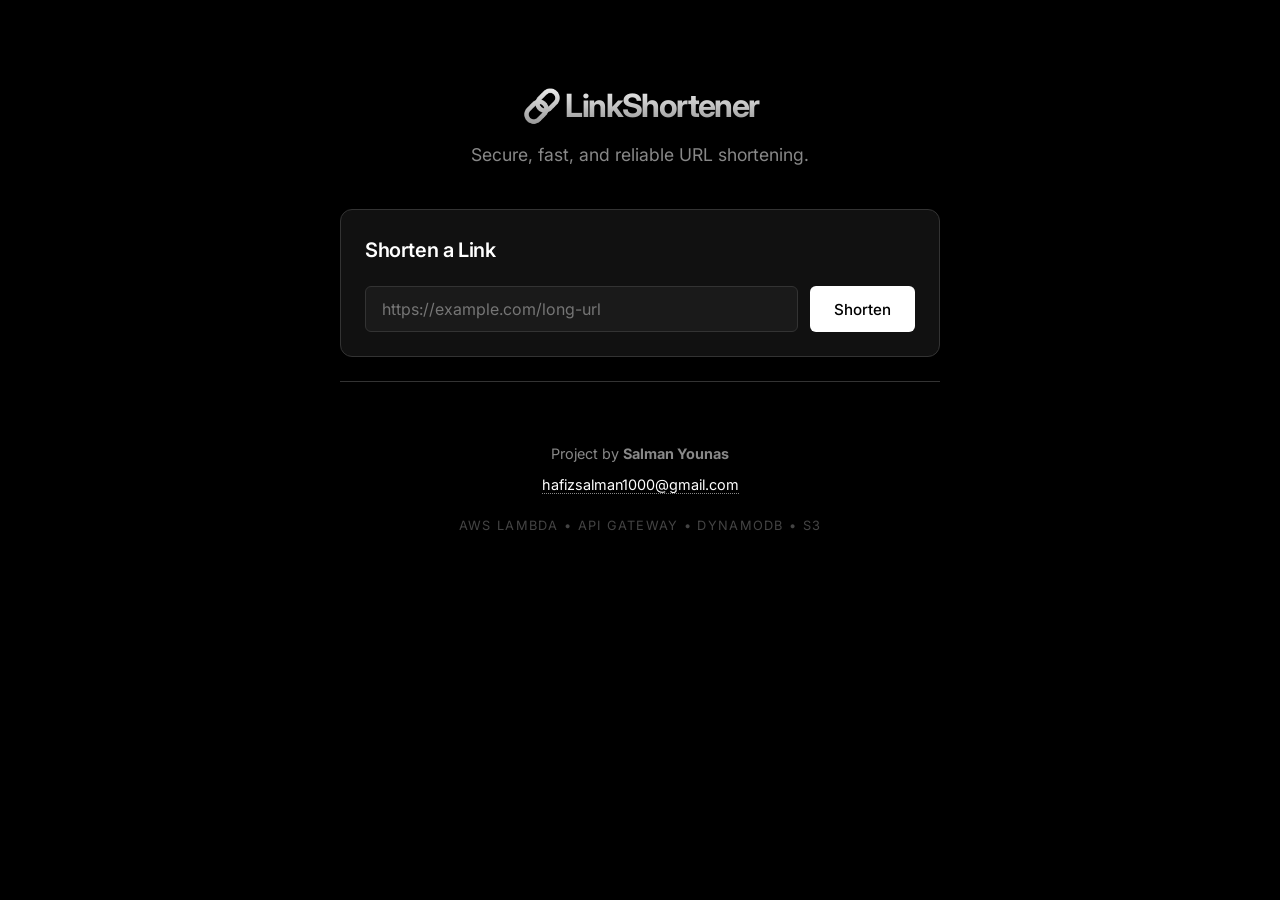
==== src/frontend/index.html @ 786542b2 "Initial commit" ====
<!DOCTYPE html>
<html lang="en">
<head>
    <meta charset="UTF-8">
    <meta name="viewport" content="width=device-width, initial-scale=1.0">
    <title>Link Shortener | Simple & Secure</title>
    <link rel="stylesheet" href="style.css">
    <link href="https://fonts.googleapis.com/css2?family=Inter:wght@400;500;600;700&display=swap" rel="stylesheet">
</head>
<body>
    <div class="container">
        <header>
            <div class="logo">🔗 LinkShortener</div>
            <p class="subtitle">Secure, fast, and reliable URL shortening.</p>
        </header>
        
        <main>
            <section class="card form-section">
                <h2>Shorten a Link</h2>
                <form id="createLinkForm" onsubmit="createShortLink(event)">
                    <div class="input-group">
                        <label for="originalUrl" class="sr-only">Original URL</label>
                        <input 
                            type="url" 
                            id="originalUrl" 
                            name="url" 
                            placeholder="https://example.com/long-url"
                            required
                        >
                        <button type="submit" class="btn-primary">Shorten</button>
                    </div>
                </form>
            </section>
            
            <section class="card result-section" id="resultSection" style="display: none;">
                <h2>Your Short Link</h2>
                <div class="short-url-wrapper">
                    <input type="text" id="shortUrlDisplay" readonly>
                    <button type="button" class="btn-secondary" onclick="copyToClipboard()">Copy</button>
                </div>
                <div id="linkInfo" class="link-meta"></div>
            </section>
            
            <div id="errorMessage" class="error-message" style="display: none;"></div>
            <div id="loadingIndicator" class="loading" style="display: none;">
                <div class="spinner"></div> Processing...
            </div>
        </main>
        
        <footer>
            <div class="footer-content">
                <p>Project by <strong>Salman Younas</strong></p>
                <p><a href="mailto:hafizsalman1000@gmail.com">hafizsalman1000@gmail.com</a></p>
                <div class="tech-stack">
                    <span>AWS Lambda</span> • <span>API Gateway</span> • <span>DynamoDB</span> • <span>S3</span>
                </div>
            </div>
        </footer>
    </div>
    
    <script src="script.js"></script>
</body>
</html>
---- src/frontend/style.css ----
/* Vercel-like Dark Theme */
:root {
    --bg-color: #000000;
    --card-bg: #111111;
    --text-primary: #ffffff;
    --text-secondary: #888888;
    --accent-color: #ffffff;
    --accent-hover: #cccccc;
    --border-color: #333333;
    --error-bg: #331111;
    --error-text: #ff4444;
    --input-bg: #1a1a1a;
}

* {
    margin: 0;
    padding: 0;
    box-sizing: border-box;
}

body {
    font-family: 'Inter', -apple-system, BlinkMacSystemFont, sans-serif;
    background-color: var(--bg-color);
    color: var(--text-primary);
    line-height: 1.6;
    min-height: 100vh;
    display: flex;
    flex-direction: column;
}

.container {
    max-width: 640px;
    margin: 0 auto;
    padding: 0 20px;
    width: 100%;
}

header {
    padding: 80px 0 40px;
    text-align: center;
}

.logo {
    font-size: 2rem;
    font-weight: 700;
    letter-spacing: -0.05em;
    margin-bottom: 10px;
    background: linear-gradient(180deg, #fff, #888);
    -webkit-background-clip: text;
    -webkit-text-fill-color: transparent;
}

.subtitle {
    color: var(--text-secondary);
    font-size: 1.1rem;
}

.card {
    background-color: var(--card-bg);
    border: 1px solid var(--border-color);
    border-radius: 12px;
    padding: 24px;
    margin-bottom: 24px;
    transition: transform 0.2s, border-color 0.2s;
}

.card:hover {
    border-color: #555;
}

h2 {
    font-size: 1.25rem;
    font-weight: 600;
    margin-bottom: 20px;
    letter-spacing: -0.02em;
}

/* Forms */
.input-group {
    display: flex;
    gap: 12px;
    flex-direction: column;
}

@media (min-width: 600px) {
    .input-group {
        flex-direction: row;
    }
}

input[type="url"],
input[type="text"] {
    background-color: var(--input-bg);
    border: 1px solid var(--border-color);
    color: var(--text-primary);
    padding: 12px 16px;
    border-radius: 6px;
    font-size: 1rem;
    width: 100%;
    transition: border-color 0.2s, box-shadow 0.2s;
    font-family: inherit;
}

input:focus {
    outline: none;
    border-color: var(--accent-color);
    box-shadow: 0 0 0 2px rgba(255, 255, 255, 0.1);
}

.sr-only {
    position: absolute;
    width: 1px;
    height: 1px;
    padding: 0;
    margin: -1px;
    overflow: hidden;
    clip: rect(0, 0, 0, 0);
    white-space: nowrap;
    border: 0;
}

/* Buttons */
button {
    font-family: inherit;
    font-weight: 500;
    cursor: pointer;
    border: none;
    border-radius: 6px;
    transition: all 0.2s;
    font-size: 0.95rem;
    padding: 12px 24px;
}

.btn-primary {
    background-color: var(--accent-color);
    color: #000;
}

.btn-primary:hover {
    background-color: var(--accent-hover);
}

.btn-secondary {
    background-color: var(--input-bg);
    border: 1px solid var(--border-color);
    color: var(--text-primary);
}

.btn-secondary:hover {
    background-color: #222;
    border-color: #666;
}

/* Results */
.short-url-wrapper {
    display: flex;
    gap: 10px;
    margin-bottom: 20px;
}

.link-meta {
    font-size: 0.9rem;
    color: var(--text-secondary);
    border-top: 1px solid var(--border-color);
    padding-top: 15px;
}

.link-meta p {
    margin-bottom: 6px;
}

.link-meta strong {
    color: var(--text-primary);
}

/* Utilities */
.error-message {
    background-color: var(--error-bg);
    color: var(--error-text);
    border: 1px solid rgba(255, 68, 68, 0.2);
    padding: 16px;
    border-radius: 8px;
    margin-bottom: 20px;
    font-size: 0.9rem;
}

.loading {
    text-align: center;
    color: var(--text-secondary);
    margin: 20px 0;
}

.spinner {
    display: inline-block;
    width: 20px;
    height: 20px;
    border: 2px solid rgba(255,255,255,0.1);
    border-radius: 50%;
    border-top-color: var(--accent-color);
    animation: spin 1s ease-in-out infinite;
    vertical-align: middle;
    margin-right: 8px;
}

@keyframes spin {
    to { transform: rotate(360deg); }
}

/* Footer */
footer {
    margin-top: auto;
    padding: 60px 0 40px;
    text-align: center;
    border-top: 1px solid var(--border-color);
}

.footer-content p {
    color: var(--text-secondary);
    font-size: 0.9rem;
    margin-bottom: 8px;
}

.footer-content a {
    color: var(--text-primary);
    text-decoration: none;
    border-bottom: 1px dotted var(--text-secondary);
}

.footer-content a:hover {
    border-bottom-style: solid;
}

.tech-stack {
    margin-top: 20px;
    font-size: 0.8rem;
    color: #444;
    text-transform: uppercase;
    letter-spacing: 0.1em;
}
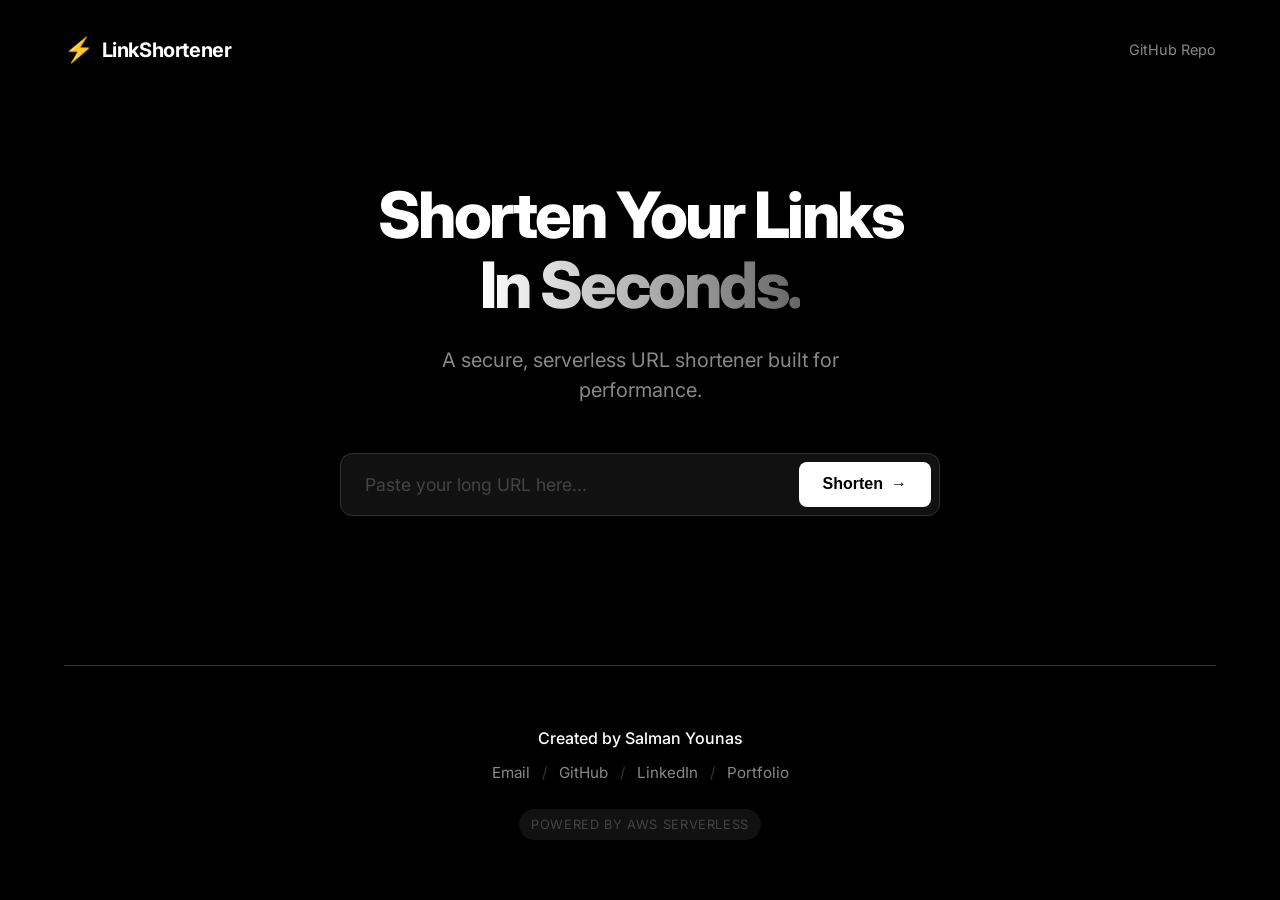
==== commit 0dbd1188: "enhance the front-end" ====
--- a/src/frontend/index.html
+++ b/src/frontend/index.html
@@ -1,63 +1,90 @@
 <!DOCTYPE html>
 <html lang="en">
+
 <head>
     <meta charset="UTF-8">
     <meta name="viewport" content="width=device-width, initial-scale=1.0">
-    <title>Link Shortener | Simple & Secure</title>
+    <title>Serverless Link Shortener</title>
     <link rel="stylesheet" href="style.css">
-    <link href="https://fonts.googleapis.com/css2?family=Inter:wght@400;500;600;700&display=swap" rel="stylesheet">
+    <link rel="preconnect" href="https://fonts.googleapis.com">
+    <link rel="preconnect" href="https://fonts.gstatic.com" crossorigin>
+    <link href="https://fonts.googleapis.com/css2?family=Inter:wght@400;500;600;700;800&display=swap" rel="stylesheet">
 </head>
+
 <body>
-    <div class="container">
+    <div class="page-wrapper">
         <header>
-            <div class="logo">🔗 LinkShortener</div>
-            <p class="subtitle">Secure, fast, and reliable URL shortening.</p>
+            <nav>
+                <div class="logo">
+                    <span class="logo-icon">⚡</span>
+                    LinkShortener
+                </div>
+                <a href="https://github.com/salmanyounas1000/serverless-Link-shorten-aws" target="_blank"
+                    class="github-link">GitHub Repo</a>
+            </nav>
         </header>
-        
+
         <main>
-            <section class="card form-section">
-                <h2>Shorten a Link</h2>
-                <form id="createLinkForm" onsubmit="createShortLink(event)">
-                    <div class="input-group">
-                        <label for="originalUrl" class="sr-only">Original URL</label>
-                        <input 
-                            type="url" 
-                            id="originalUrl" 
-                            name="url" 
-                            placeholder="https://example.com/long-url"
-                            required
-                        >
-                        <button type="submit" class="btn-primary">Shorten</button>
+            <section class="hero">
+                <h1 class="hero-title">Shorten Your Links <br><span class="gradient-text">In Seconds.</span></h1>
+                <p class="hero-subtitle">A secure, serverless URL shortener built for performance.</p>
+
+                <div class="shortener-box">
+                    <form id="createLinkForm" onsubmit="createShortLink(event)">
+                        <div class="input-container">
+                            <input type="url" id="originalUrl" name="url" placeholder="Paste your long URL here..."
+                                required autocomplete="off">
+                            <button type="submit" class="btn-primary">
+                                Shorten <span class="btn-arrow">→</span>
+                            </button>
+                        </div>
+                    </form>
+
+                    <div id="loadingIndicator" class="loading-state" style="display: none;">
+                        <div class="spinner"></div> Creating your link...
                     </div>
-                </form>
+
+                    <div id="errorMessage" class="error-state" style="display: none;"></div>
+
+                    <div id="resultSection" class="result-card" style="display: none;">
+                        <div class="result-header">
+                            <span class="success-icon">✓</span>
+                            <span>Link Created Successfully</span>
+                        </div>
+                        <div class="link-display">
+                            <input type="text" id="shortUrlDisplay" readonly onclick="this.select()">
+                            <button type="button" class="btn-copy" onclick="copyToClipboard()">Copy</button>
+                        </div>
+                        <div id="linkInfo" class="link-meta"></div>
+                    </div>
+                </div>
             </section>
-            
-            <section class="card result-section" id="resultSection" style="display: none;">
-                <h2>Your Short Link</h2>
-                <div class="short-url-wrapper">
-                    <input type="text" id="shortUrlDisplay" readonly>
-                    <button type="button" class="btn-secondary" onclick="copyToClipboard()">Copy</button>
+        </main>
+
+        <footer>
+            <div class="footer-container">
+                <div class="creator-info">
+                    <h3>Created by Salman Younas</h3>
+                    <div class="social-links">
+                        <a href="mailto:hafizsalman1000@gmail.com" class="social-link">Email</a>
+                        <span class="separator">/</span>
+                        <a href="https://github.com/salmanyounas1000" target="_blank" class="social-link">GitHub</a>
+                        <span class="separator">/</span>
+                        <a href="https://www.linkedin.com/in/salmanyounas1000/" target="_blank"
+                            class="social-link">LinkedIn</a>
+                        <span class="separator">/</span>
+                        <a href="https://salman-devops-portfolio.s3.ap-northeast-1.amazonaws.com/index.html"
+                            target="_blank" class="social-link">Portfolio</a>
+                    </div>
                 </div>
-                <div id="linkInfo" class="link-meta"></div>
-            </section>
-            
-            <div id="errorMessage" class="error-message" style="display: none;"></div>
-            <div id="loadingIndicator" class="loading" style="display: none;">
-                <div class="spinner"></div> Processing...
-            </div>
-        </main>
-        
-        <footer>
-            <div class="footer-content">
-                <p>Project by <strong>Salman Younas</strong></p>
-                <p><a href="mailto:hafizsalman1000@gmail.com">hafizsalman1000@gmail.com</a></p>
-                <div class="tech-stack">
-                    <span>AWS Lambda</span> • <span>API Gateway</span> • <span>DynamoDB</span> • <span>S3</span>
+                <div class="tech-badge">
+                    <span>Powered by AWS Serverless</span>
                 </div>
             </div>
         </footer>
     </div>
-    
+
     <script src="script.js"></script>
 </body>
-</html>
+
+</html>
--- a/src/frontend/style.css
+++ b/src/frontend/style.css
@@ -1,15 +1,15 @@
-/* Vercel-like Dark Theme */
+/* Modern Sleek Dark Theme */
 :root {
     --bg-color: #000000;
-    --card-bg: #111111;
     --text-primary: #ffffff;
     --text-secondary: #888888;
-    --accent-color: #ffffff;
-    --accent-hover: #cccccc;
+    --accent-glow: rgba(255, 255, 255, 0.15);
     --border-color: #333333;
-    --error-bg: #331111;
-    --error-text: #ff4444;
-    --input-bg: #1a1a1a;
+    --card-bg: #0a0a0a;
+    --input-bg: #111111;
+    --success-color: #00e054;
+    --error-color: #ff3333;
+    --font-heading: 'Inter', -apple-system, sans-serif;
 }
 
 * {
@@ -19,221 +19,340 @@
 }
 
 body {
-    font-family: 'Inter', -apple-system, BlinkMacSystemFont, sans-serif;
     background-color: var(--bg-color);
     color: var(--text-primary);
-    line-height: 1.6;
+    font-family: var(--font-heading);
     min-height: 100vh;
+    overflow-x: hidden;
+    line-height: 1.5;
+}
+
+.page-wrapper {
     display: flex;
     flex-direction: column;
-}
-
-.container {
-    max-width: 640px;
+    min-height: 100vh;
+    max-width: 1200px;
     margin: 0 auto;
-    padding: 0 20px;
+    padding: 0 24px;
+}
+
+/* Header */
+header {
+    padding: 32px 0;
+    display: flex;
+    justify-content: space-between;
+    align-items: center;
+}
+
+nav {
+    display: flex;
+    justify-content: space-between;
     width: 100%;
-}
-
-header {
-    padding: 80px 0 40px;
+    align-items: center;
+}
+
+.logo {
+    font-weight: 700;
+    font-size: 1.25rem;
+    display: flex;
+    align-items: center;
+    gap: 8px;
+    letter-spacing: -0.02em;
+}
+
+.logo-icon {
+    font-size: 1.5rem;
+}
+
+.github-link {
+    color: var(--text-secondary);
+    text-decoration: none;
+    font-size: 0.9rem;
+    transition: color 0.2s;
+}
+
+.github-link:hover {
+    color: var(--text-primary);
+}
+
+/* Hero Section */
+.hero {
+    flex: 1;
+    display: flex;
+    flex-direction: column;
+    justify-content: center;
+    align-items: center;
     text-align: center;
-}
-
-.logo {
-    font-size: 2rem;
-    font-weight: 700;
-    letter-spacing: -0.05em;
-    margin-bottom: 10px;
-    background: linear-gradient(180deg, #fff, #888);
+    padding: 80px 0;
+    width: 100%;
+    max-width: 800px;
+    margin: 0 auto;
+}
+
+.hero-title {
+    font-size: 4rem;
+    font-weight: 800;
+    line-height: 1.1;
+    letter-spacing: -0.04em;
+    margin-bottom: 24px;
+}
+
+.gradient-text {
+    background: linear-gradient(to right, #fff, #666);
     -webkit-background-clip: text;
     -webkit-text-fill-color: transparent;
 }
 
-.subtitle {
-    color: var(--text-secondary);
+.hero-subtitle {
+    font-size: 1.25rem;
+    color: var(--text-secondary);
+    margin-bottom: 48px;
+    max-width: 500px;
+}
+
+/* Shortener Box */
+.shortener-box {
+    width: 100%;
+    max-width: 600px;
+}
+
+.input-container {
+    display: flex;
+    gap: 12px;
+    background: var(--input-bg);
+    padding: 8px;
+    border-radius: 12px;
+    border: 1px solid var(--border-color);
+    transition: border-color 0.2s, box-shadow 0.2s;
+}
+
+.input-container:focus-within {
+    border-color: #666;
+    box-shadow: 0 0 0 4px var(--accent-glow);
+}
+
+input[type="url"] {
+    flex: 1;
+    background: transparent;
+    border: none;
+    color: var(--text-primary);
     font-size: 1.1rem;
-}
-
-.card {
-    background-color: var(--card-bg);
+    padding: 12px 16px;
+    font-family: inherit;
+    min-width: 0; /* Critical for flex child overflow */
+}
+
+input[type="url"]:focus {
+    outline: none;
+}
+
+/* Fix for placeholder overflow if needed, though min-width:0 handles the input width */
+input[type="url"]::placeholder {
+    color: #444;
+}
+
+.btn-primary {
+    background: var(--text-primary);
+    color: var(--bg-color);
+    border: none;
+    padding: 12px 24px;
+    font-size: 1rem;
+    font-weight: 600;
+    border-radius: 8px;
+    cursor: pointer;
+    transition: transform 0.1s;
+    display: flex;
+    align-items: center;
+    gap: 8px;
+    white-space: nowrap;
+}
+
+.btn-primary:hover {
+    opacity: 0.9;
+    transform: translateY(-1px);
+}
+
+.btn-primary:active {
+    transform: translateY(0);
+}
+
+/* Loading & Error */
+.loading-state {
+    margin-top: 24px;
+    color: var(--text-secondary);
+    display: flex;
+    justify-content: center;
+    align-items: center;
+    gap: 10px;
+}
+
+.spinner {
+    width: 18px;
+    height: 18px;
+    border: 2px solid #333;
+    border-top-color: #fff;
+    border-radius: 50%;
+    animation: spin 0.8s linear infinite;
+}
+
+@keyframes spin { to { transform: rotate(360deg); } }
+
+.error-state {
+    margin-top: 24px;
+    color: var(--error-color);
+    background: rgba(255, 51, 51, 0.1);
+    padding: 12px;
+    border-radius: 8px;
+    font-size: 0.9rem;
+}
+
+/* Result Card */
+.result-card {
+    background: var(--card-bg);
     border: 1px solid var(--border-color);
     border-radius: 12px;
     padding: 24px;
-    margin-bottom: 24px;
-    transition: transform 0.2s, border-color 0.2s;
-}
-
-.card:hover {
-    border-color: #555;
-}
-
-h2 {
-    font-size: 1.25rem;
-    font-weight: 600;
+    margin-top: 32px;
+    text-align: left;
+    animation: slideUp 0.3s ease-out;
+}
+
+@keyframes slideUp {
+    from { opacity: 0; transform: translateY(10px); }
+    to { opacity: 1; transform: translateY(0); }
+}
+
+.result-header {
+    display: flex;
+    align-items: center;
+    gap: 8px;
+    font-size: 0.9rem;
+    color: var(--success-color);
+    margin-bottom: 16px;
+    font-weight: 500;
+}
+
+.link-display {
+    display: flex;
+    gap: 12px;
     margin-bottom: 20px;
-    letter-spacing: -0.02em;
-}
-
-/* Forms */
-.input-group {
-    display: flex;
-    gap: 12px;
-    flex-direction: column;
-}
-
-@media (min-width: 600px) {
-    .input-group {
-        flex-direction: row;
-    }
-}
-
-input[type="url"],
-input[type="text"] {
-    background-color: var(--input-bg);
+}
+
+.link-display input {
+    background: var(--bg-color);
     border: 1px solid var(--border-color);
     color: var(--text-primary);
-    padding: 12px 16px;
+    padding: 12px;
     border-radius: 6px;
-    font-size: 1rem;
     width: 100%;
-    transition: border-color 0.2s, box-shadow 0.2s;
-    font-family: inherit;
-}
-
-input:focus {
+    font-family: 'Monaco', 'Consolas', monospace;
+    font-size: 0.95rem;
+}
+
+.link-display input:focus {
     outline: none;
-    border-color: var(--accent-color);
-    box-shadow: 0 0 0 2px rgba(255, 255, 255, 0.1);
-}
-
-.sr-only {
-    position: absolute;
-    width: 1px;
-    height: 1px;
-    padding: 0;
-    margin: -1px;
-    overflow: hidden;
-    clip: rect(0, 0, 0, 0);
-    white-space: nowrap;
-    border: 0;
-}
-
-/* Buttons */
-button {
-    font-family: inherit;
+    border-color: #666;
+}
+
+.btn-copy {
+    background: transparent;
+    border: 1px solid var(--border-color);
+    color: var(--text-primary);
+    padding: 0 20px;
+    border-radius: 6px;
+    cursor: pointer;
     font-weight: 500;
-    cursor: pointer;
-    border: none;
-    border-radius: 6px;
     transition: all 0.2s;
-    font-size: 0.95rem;
-    padding: 12px 24px;
-}
-
-.btn-primary {
-    background-color: var(--accent-color);
-    color: #000;
-}
-
-.btn-primary:hover {
-    background-color: var(--accent-hover);
-}
-
-.btn-secondary {
-    background-color: var(--input-bg);
-    border: 1px solid var(--border-color);
-    color: var(--text-primary);
-}
-
-.btn-secondary:hover {
-    background-color: #222;
+}
+
+.btn-copy:hover {
+    background: #222;
     border-color: #666;
 }
 
-/* Results */
-.short-url-wrapper {
-    display: flex;
-    gap: 10px;
-    margin-bottom: 20px;
-}
-
 .link-meta {
-    font-size: 0.9rem;
-    color: var(--text-secondary);
     border-top: 1px solid var(--border-color);
-    padding-top: 15px;
+    padding-top: 16px;
+    font-size: 0.85rem;
+    color: var(--text-secondary);
 }
 
 .link-meta p {
-    margin-bottom: 6px;
+    margin-bottom: 4px;
 }
 
 .link-meta strong {
-    color: var(--text-primary);
-}
-
-/* Utilities */
-.error-message {
-    background-color: var(--error-bg);
-    color: var(--error-text);
-    border: 1px solid rgba(255, 68, 68, 0.2);
-    padding: 16px;
-    border-radius: 8px;
-    margin-bottom: 20px;
-    font-size: 0.9rem;
-}
-
-.loading {
-    text-align: center;
-    color: var(--text-secondary);
-    margin: 20px 0;
-}
-
-.spinner {
-    display: inline-block;
-    width: 20px;
-    height: 20px;
-    border: 2px solid rgba(255,255,255,0.1);
-    border-radius: 50%;
-    border-top-color: var(--accent-color);
-    animation: spin 1s ease-in-out infinite;
-    vertical-align: middle;
-    margin-right: 8px;
-}
-
-@keyframes spin {
-    to { transform: rotate(360deg); }
+    color: #bbb;
+    font-weight: 500;
 }
 
 /* Footer */
 footer {
+    border-top: 1px solid var(--border-color);
+    padding: 60px 0;
     margin-top: auto;
-    padding: 60px 0 40px;
+}
+
+.footer-container {
+    display: flex;
+    flex-direction: column;
+    align-items: center;
     text-align: center;
-    border-top: 1px solid var(--border-color);
-}
-
-.footer-content p {
-    color: var(--text-secondary);
-    font-size: 0.9rem;
-    margin-bottom: 8px;
-}
-
-.footer-content a {
-    color: var(--text-primary);
+    gap: 24px;
+}
+
+.creator-info h3 {
+    font-size: 1rem;
+    font-weight: 500;
+    margin-bottom: 12px;
+}
+
+.social-links {
+    display: flex;
+    gap: 12px;
+    align-items: center;
+    justify-content: center;
+    font-size: 0.95rem;
+}
+
+.social-link {
+    color: var(--text-secondary);
     text-decoration: none;
-    border-bottom: 1px dotted var(--text-secondary);
-}
-
-.footer-content a:hover {
-    border-bottom-style: solid;
-}
-
-.tech-stack {
-    margin-top: 20px;
+    transition: color 0.2s;
+}
+
+.social-link:hover {
+    color: var(--text-primary);
+    text-decoration: underline;
+}
+
+.separator {
+    color: #333;
+}
+
+.tech-badge {
     font-size: 0.8rem;
     color: #444;
     text-transform: uppercase;
-    letter-spacing: 0.1em;
-}
+    letter-spacing: 0.05em;
+    background: #111;
+    padding: 6px 12px;
+    border-radius: 100px;
+}
+
+/* Mobile Responsive */
+@media (max-width: 600px) {
+    .hero-title {
+        font-size: 2.5rem;
+    }
+    
+    .input-container {
+        flex-direction: column;
+        padding: 12px;
+    }
+    
+    .btn-primary {
+        width: 100%;
+        justify-content: center;
+    }
+}
